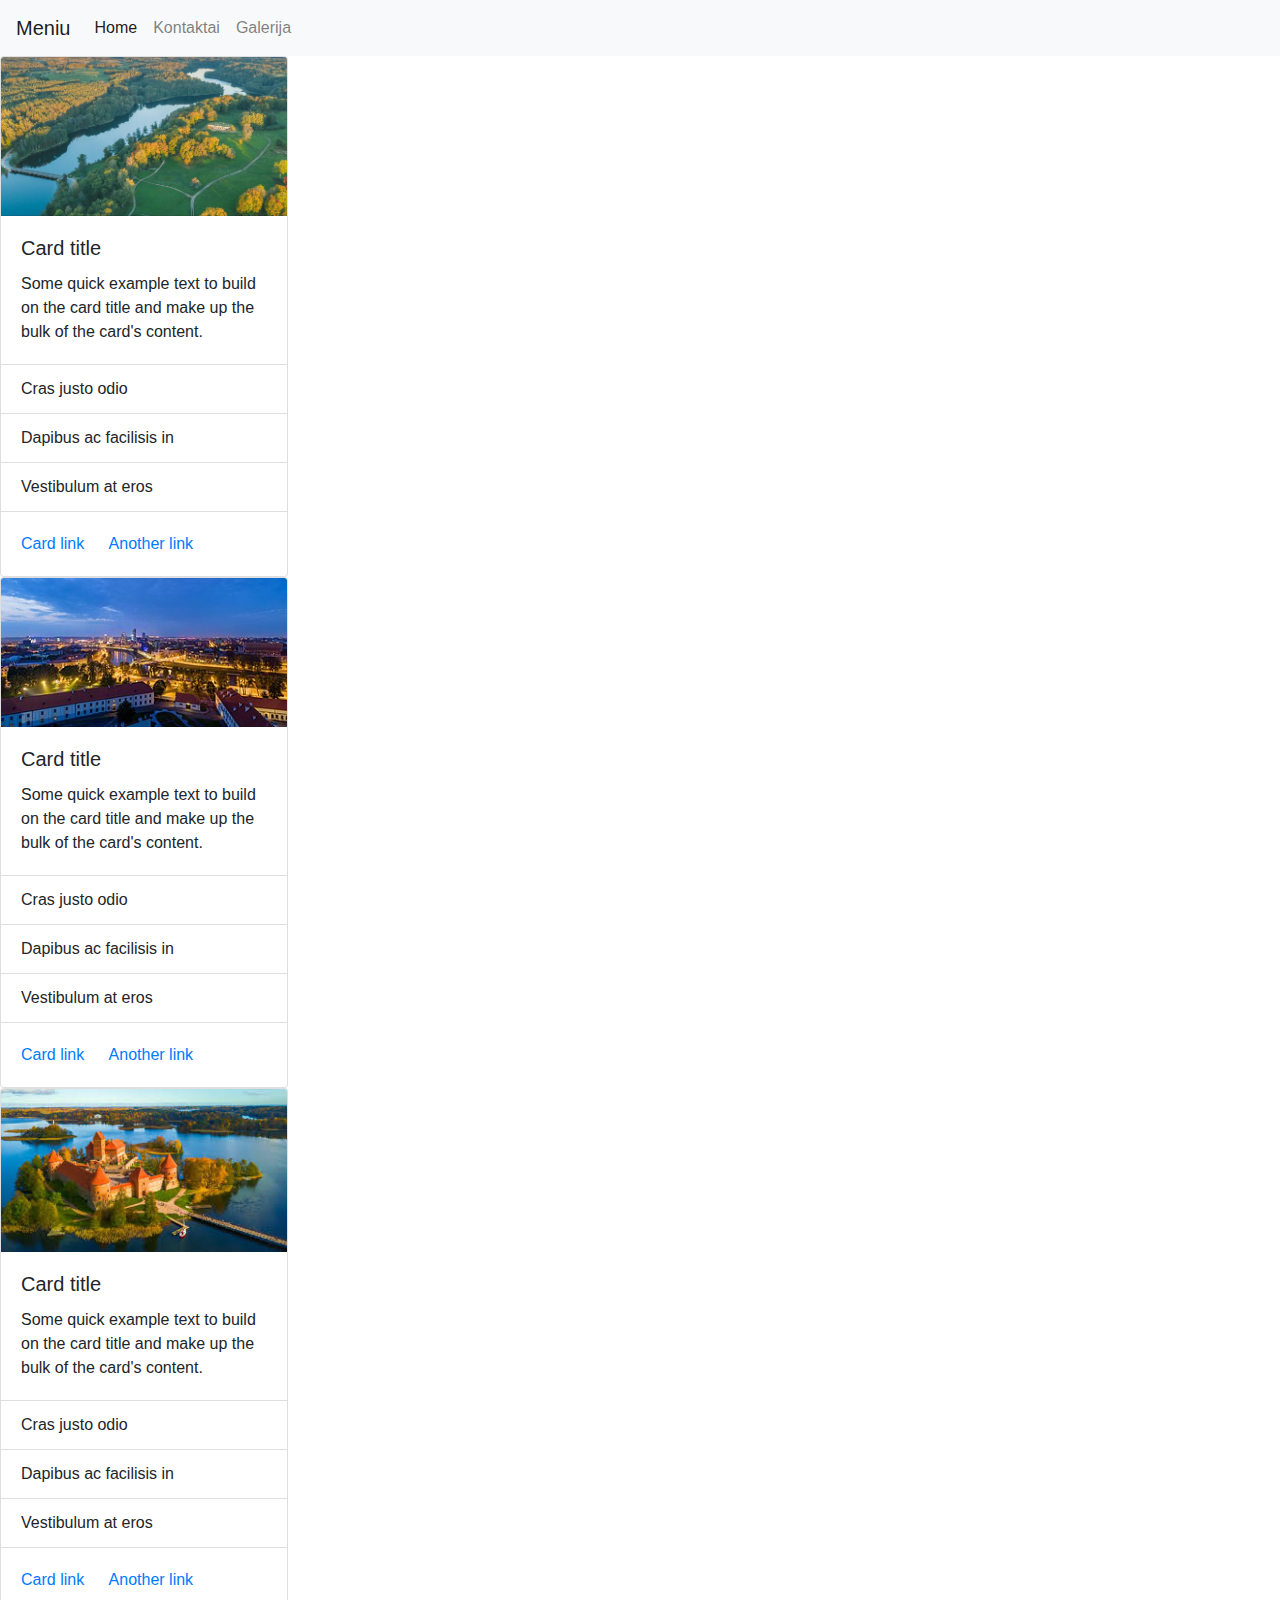
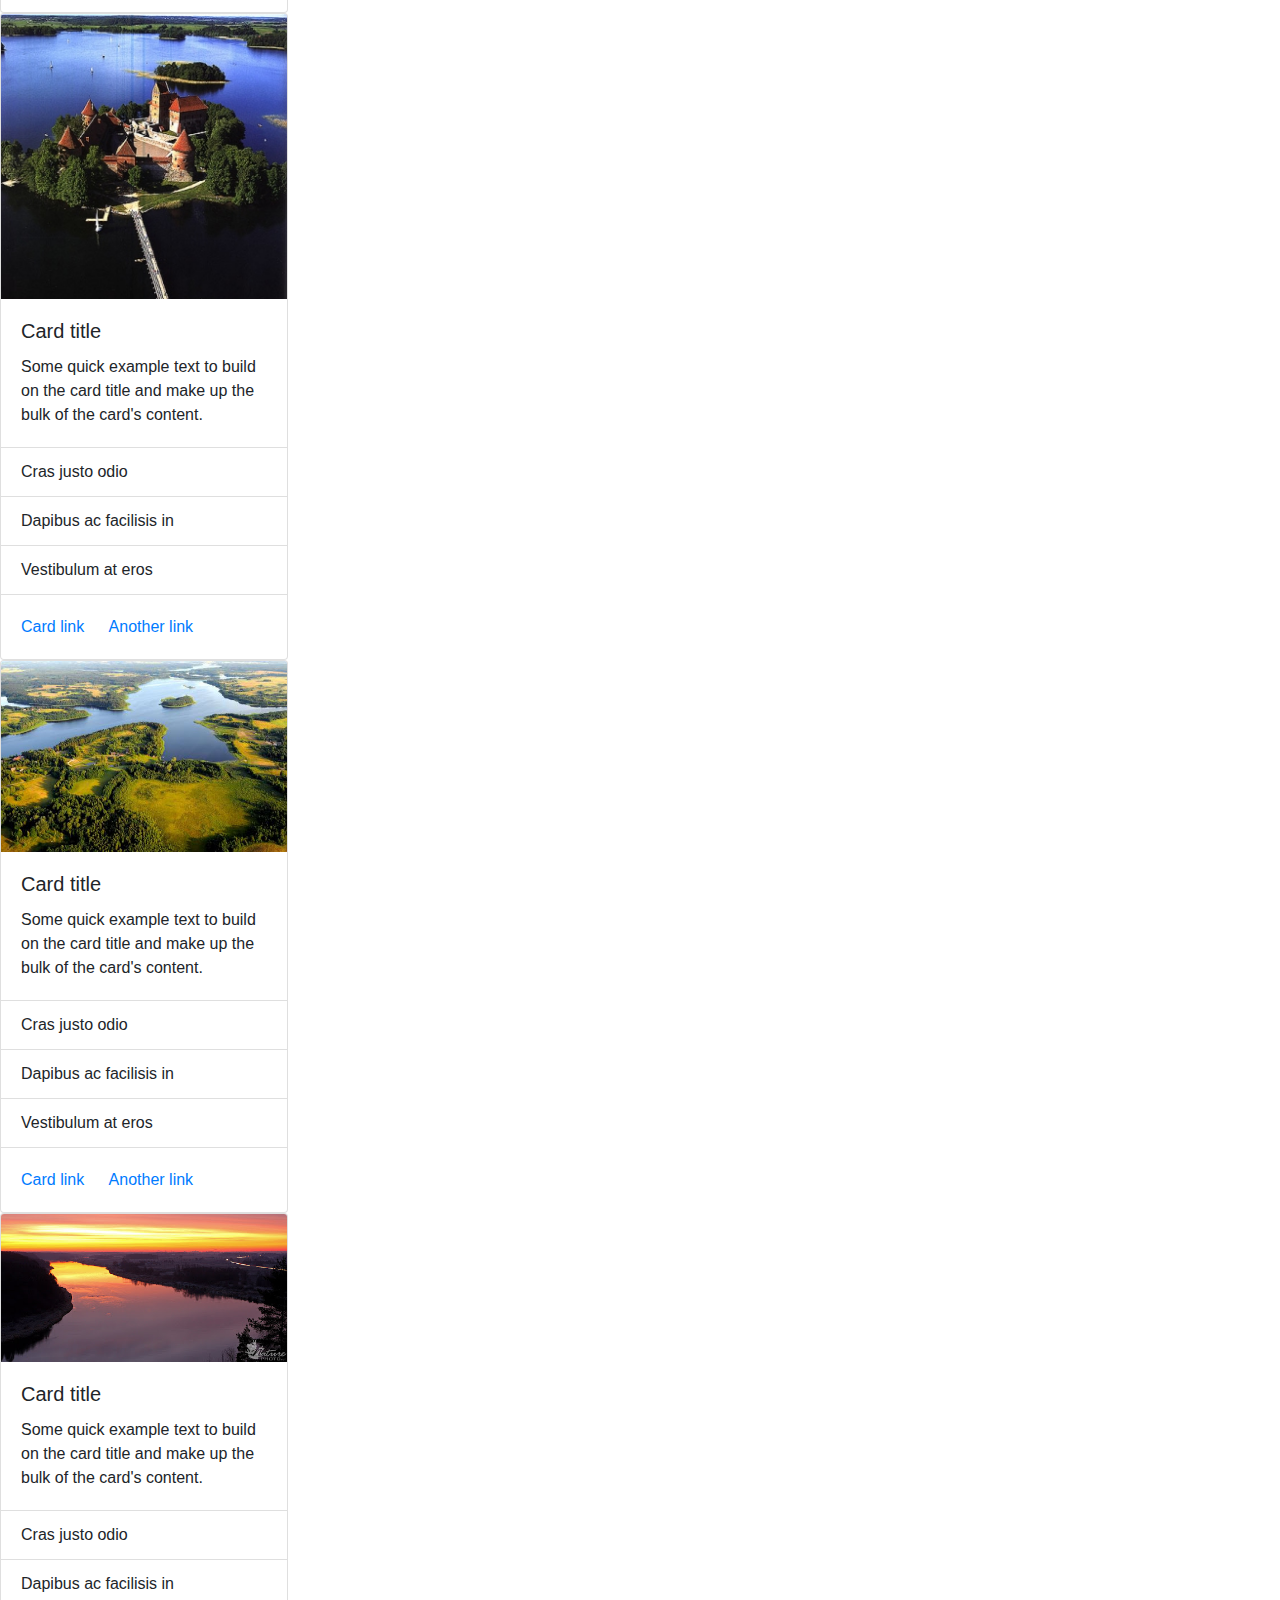
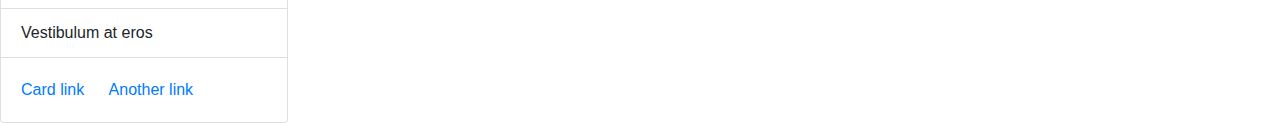
==== index.html @ 1ff2577b "Add files via upload" ====
<!DOCTYPE html>
<html>
<head>
    <meta charset="utf-8">
    <meta name="viewport" content="width=content-width">
    <title>Bootstrap</title>
    <link rel="stylesheet" href="https://stackpath.bootstrapcdn.com/bootstrap/4.5.2/css/bootstrap.min.css" integrity="sha384-JcKb8q3iqJ61gNV9KGb8thSsNjpSL0n8PARn9HuZOnIxN0hoP+VmmDGMN5t9UJ0Z" crossorigin="anonymous">
    <link rel="stylesheet" type="text/css" href="style.css">
</head>
<body>
<div class="navbarcontainer"> 
   <nav class="navbar navbar-expand-lg navbar-light bg-light">
  <a class="navbar-brand" href="#">Meniu</a>
  <button class="navbar-toggler" type="button" data-toggle="collapse" data-target="#navbarSupportedContent" aria-controls="navbarSupportedContent" aria-expanded="false" aria-label="Toggle navigation">
    <span class="navbar-toggler-icon"></span>
  </button>

  <div class="collapse navbar-collapse" id="navbarSupportedContent">
    <ul class="navbar-nav mr-auto">
      <li class="nav-item active">
        <a class="nav-link" href="index.html">Home</a>
      </li>
      <li class="nav-item">
        <a class="nav-link" href="contacts.html">Kontaktai</a>
      </li>
      <li class="nav-item">
        <a class="nav-link" href="gallery.html">Galerija</a>
      </li>
      </li>
     
    </ul>
  </div>
</nav>
</div>
<div class="bodycontainer">
	<div class="card" style="width: 18rem;">
  <img src="img/img1.jpeg" class="card-img-top" alt="...">
  <div class="card-body">
    <h5 class="card-title">Card title</h5>
    <p class="card-text">Some quick example text to build on the card title and make up the bulk of the card's content.</p>
  </div>
  <ul class="list-group list-group-flush">
    <li class="list-group-item">Cras justo odio</li>
    <li class="list-group-item">Dapibus ac facilisis in</li>
    <li class="list-group-item">Vestibulum at eros</li>
  </ul>
  <div class="card-body">
    <a href="#" class="card-link">Card link</a>
    <a href="#" class="card-link">Another link</a>
  </div>
</div>


<div class="card" style="width: 18rem;">
  <img src="img/img2.jpg" class="card-img-top" alt="...">
  <div class="card-body">
    <h5 class="card-title">Card title</h5>
    <p class="card-text">Some quick example text to build on the card title and make up the bulk of the card's content.</p>
  </div>
  <ul class="list-group list-group-flush">
    <li class="list-group-item">Cras justo odio</li>
    <li class="list-group-item">Dapibus ac facilisis in</li>
    <li class="list-group-item">Vestibulum at eros</li>
  </ul>
  <div class="card-body">
    <a href="#" class="card-link">Card link</a>
    <a href="#" class="card-link">Another link</a>
  </div>
</div>


<div class="card" style="width: 18rem;">
  <img src="img/img3.jpg" class="card-img-top" alt="...">
  <div class="card-body">
    <h5 class="card-title">Card title</h5>
    <p class="card-text">Some quick example text to build on the card title and make up the bulk of the card's content.</p>
  </div>
  <ul class="list-group list-group-flush">
    <li class="list-group-item">Cras justo odio</li>
    <li class="list-group-item">Dapibus ac facilisis in</li>
    <li class="list-group-item">Vestibulum at eros</li>
  </ul>
  <div class="card-body">
    <a href="#" class="card-link">Card link</a>
    <a href="#" class="card-link">Another link</a>
  </div>
</div>
</div>
<div class="body2container">
<div class="card" style="width: 18rem;">
  <img src="img/img4.jpg" class="card-img-top" alt="...">
  <div class="card-body">
    <h5 class="card-title">Card title</h5>
    <p class="card-text">Some quick example text to build on the card title and make up the bulk of the card's content.</p>
  </div>
  <ul class="list-group list-group-flush">
    <li class="list-group-item">Cras justo odio</li>
    <li class="list-group-item">Dapibus ac facilisis in</li>
    <li class="list-group-item">Vestibulum at eros</li>
  </ul>
  <div class="card-body">
    <a href="#" class="card-link">Card link</a>
    <a href="#" class="card-link">Another link</a>
  </div>
</div>


<div class="card" style="width: 18rem;">
  <img src="img/img5.jpg" class="card-img-top" alt="...">
  <div class="card-body">
    <h5 class="card-title">Card title</h5>
    <p class="card-text">Some quick example text to build on the card title and make up the bulk of the card's content.</p>
  </div>
  <ul class="list-group list-group-flush">
    <li class="list-group-item">Cras justo odio</li>
    <li class="list-group-item">Dapibus ac facilisis in</li>
    <li class="list-group-item">Vestibulum at eros</li>
  </ul>
  <div class="card-body">
    <a href="#" class="card-link">Card link</a>
    <a href="#" class="card-link">Another link</a>
  </div>
</div>


<div class="card" style="width: 18rem;">
  <img src="img/img6.jpg" class="card-img-top" alt="...">
  <div class="card-body">
    <h5 class="card-title">Card title</h5>
    <p class="card-text">Some quick example text to build on the card title and make up the bulk of the card's content.</p>
  </div>
  <ul class="list-group list-group-flush">
    <li class="list-group-item">Cras justo odio</li>
    <li class="list-group-item">Dapibus ac facilisis in</li>
    <li class="list-group-item">Vestibulum at eros</li>
  </ul>
  <div class="card-body">
    <a href="#" class="card-link">Card link</a>
    <a href="#" class="card-link">Another link</a>
  </div>
</div>


</div>
<footer>
    <script src="https://code.jquery.com/jquery-3.5.1.slim.min.js" integrity="sha384-DfXdz2htPH0lsSSs5nCTpuj/zy4C+OGpamoFVy38MVBnE+IbbVYUew+OrCXaRkfj" crossorigin="anonymous"></script>
    <script src="https://cdn.jsdelivr.net/npm/popper.js@1.16.1/dist/umd/popper.min.js" integrity="sha384-9/reFTGAW83EW2RDu2S0VKaIzap3H66lZH81PoYlFhbGU+6BZp6G7niu735Sk7lN" crossorigin="anonymous"></script>
    <script src="https://stackpath.bootstrapcdn.com/bootstrap/4.5.2/js/bootstrap.min.js" integrity="sha384-B4gt1jrGC7Jh4AgTPSdUtOBvfO8shuf57BaghqFfPlYxofvL8/KUEfYiJOMMV+rV" crossorigin="anonymous"></script>
    <script src="script.js"></script>
</footer>
</body>
</html>
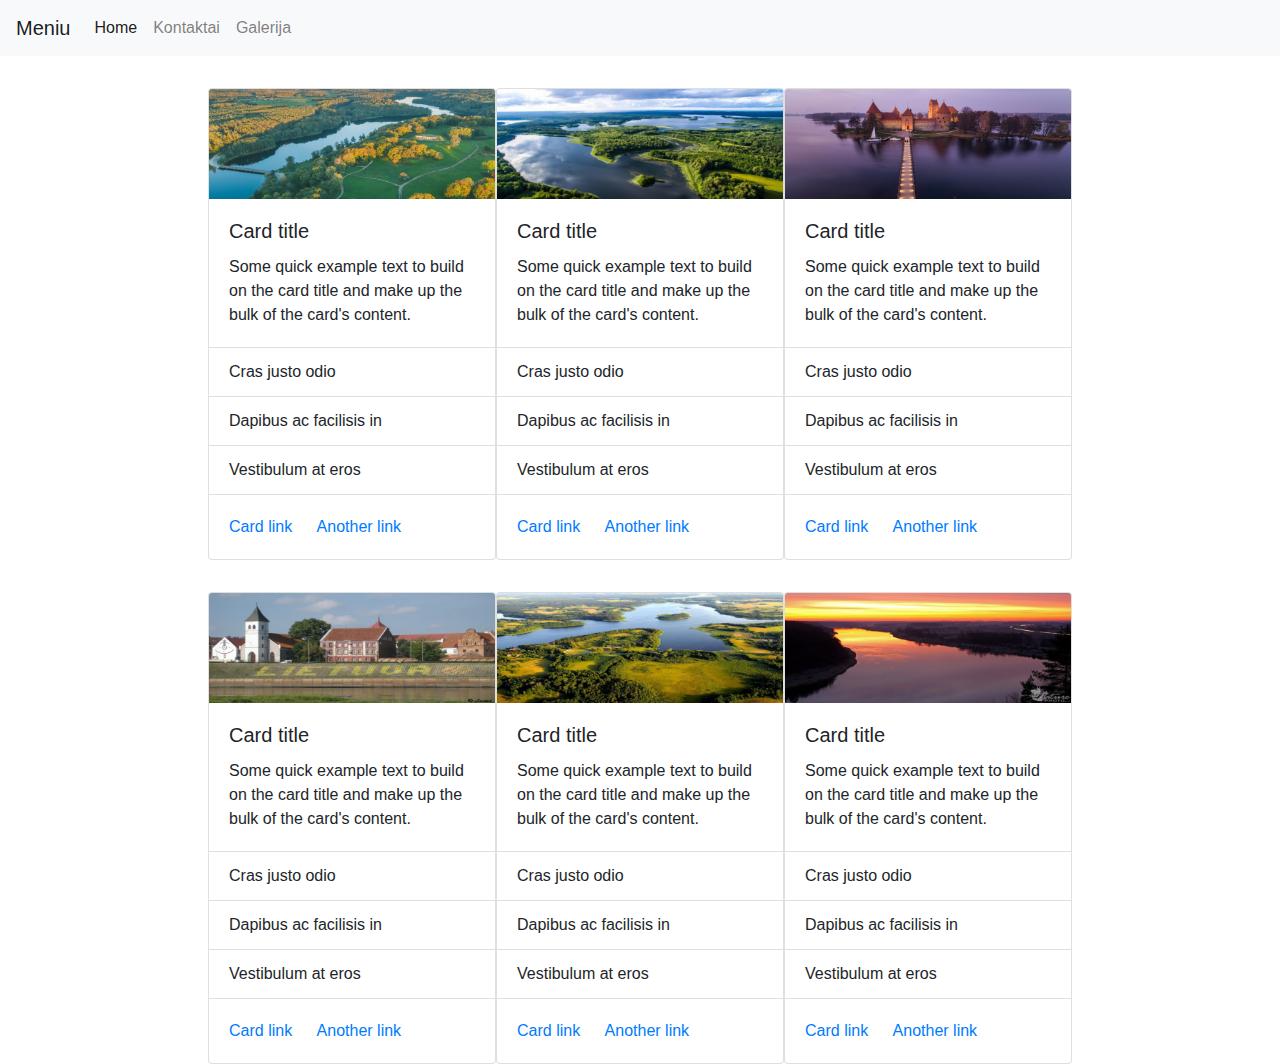
==== commit 0b5cb150: "Add files via upload" ====
--- a/index.html
+++ b/index.html
@@ -34,7 +34,7 @@
 </div>
 <div class="bodycontainer">
 	<div class="card" style="width: 18rem;">
-  <img src="img/img1.jpeg" class="card-img-top" alt="...">
+  <img src="img/img1.jpg" class="card-img-top" alt="upe">
   <div class="card-body">
     <h5 class="card-title">Card title</h5>
     <p class="card-text">Some quick example text to build on the card title and make up the bulk of the card's content.</p>
@@ -52,7 +52,7 @@
 
 
 <div class="card" style="width: 18rem;">
-  <img src="img/img2.jpg" class="card-img-top" alt="...">
+  <img src="img/img2.jpg" class="card-img-top" alt="miestas">
   <div class="card-body">
     <h5 class="card-title">Card title</h5>
     <p class="card-text">Some quick example text to build on the card title and make up the bulk of the card's content.</p>
@@ -70,7 +70,7 @@
 
 
 <div class="card" style="width: 18rem;">
-  <img src="img/img3.jpg" class="card-img-top" alt="...">
+  <img src="img/img3.jpg" class="card-img-top" alt="Trakai">
   <div class="card-body">
     <h5 class="card-title">Card title</h5>
     <p class="card-text">Some quick example text to build on the card title and make up the bulk of the card's content.</p>
@@ -88,7 +88,7 @@
 </div>
 <div class="body2container">
 <div class="card" style="width: 18rem;">
-  <img src="img/img4.jpg" class="card-img-top" alt="...">
+  <img src="img/img4.jpg" class="card-img-top" alt="trakai">
   <div class="card-body">
     <h5 class="card-title">Card title</h5>
     <p class="card-text">Some quick example text to build on the card title and make up the bulk of the card's content.</p>
@@ -106,7 +106,7 @@
 
 
 <div class="card" style="width: 18rem;">
-  <img src="img/img5.jpg" class="card-img-top" alt="...">
+  <img src="img/img5.jpg" class="card-img-top" alt="upe">
   <div class="card-body">
     <h5 class="card-title">Card title</h5>
     <p class="card-text">Some quick example text to build on the card title and make up the bulk of the card's content.</p>
@@ -124,7 +124,7 @@
 
 
 <div class="card" style="width: 18rem;">
-  <img src="img/img6.jpg" class="card-img-top" alt="...">
+  <img src="img/img6.jpg" class="card-img-top" alt="upe">
   <div class="card-body">
     <h5 class="card-title">Card title</h5>
     <p class="card-text">Some quick example text to build on the card title and make up the bulk of the card's content.</p>
--- a/style.css
+++ b/style.css
@@ -0,0 +1,23 @@
+.navbarcontainer {
+    margin-bottom: 2em;
+}
+.bodycontainer {
+    display: flex;
+    justify-content: center;
+    margin-bottom: 2em;
+}
+.body2container {
+    display: flex;
+    justify-content: center;
+}
+@media (min-width: 768px) {
+    .carousel-multi-item-2 .col-md-4 {
+        float: left;
+        width: 25%;
+        max-width: 100%; } }
+
+.carousel-multi-item-2 .card img {
+    border-radius: 2px; }
+.margin1 {
+    margin: 3em;
+}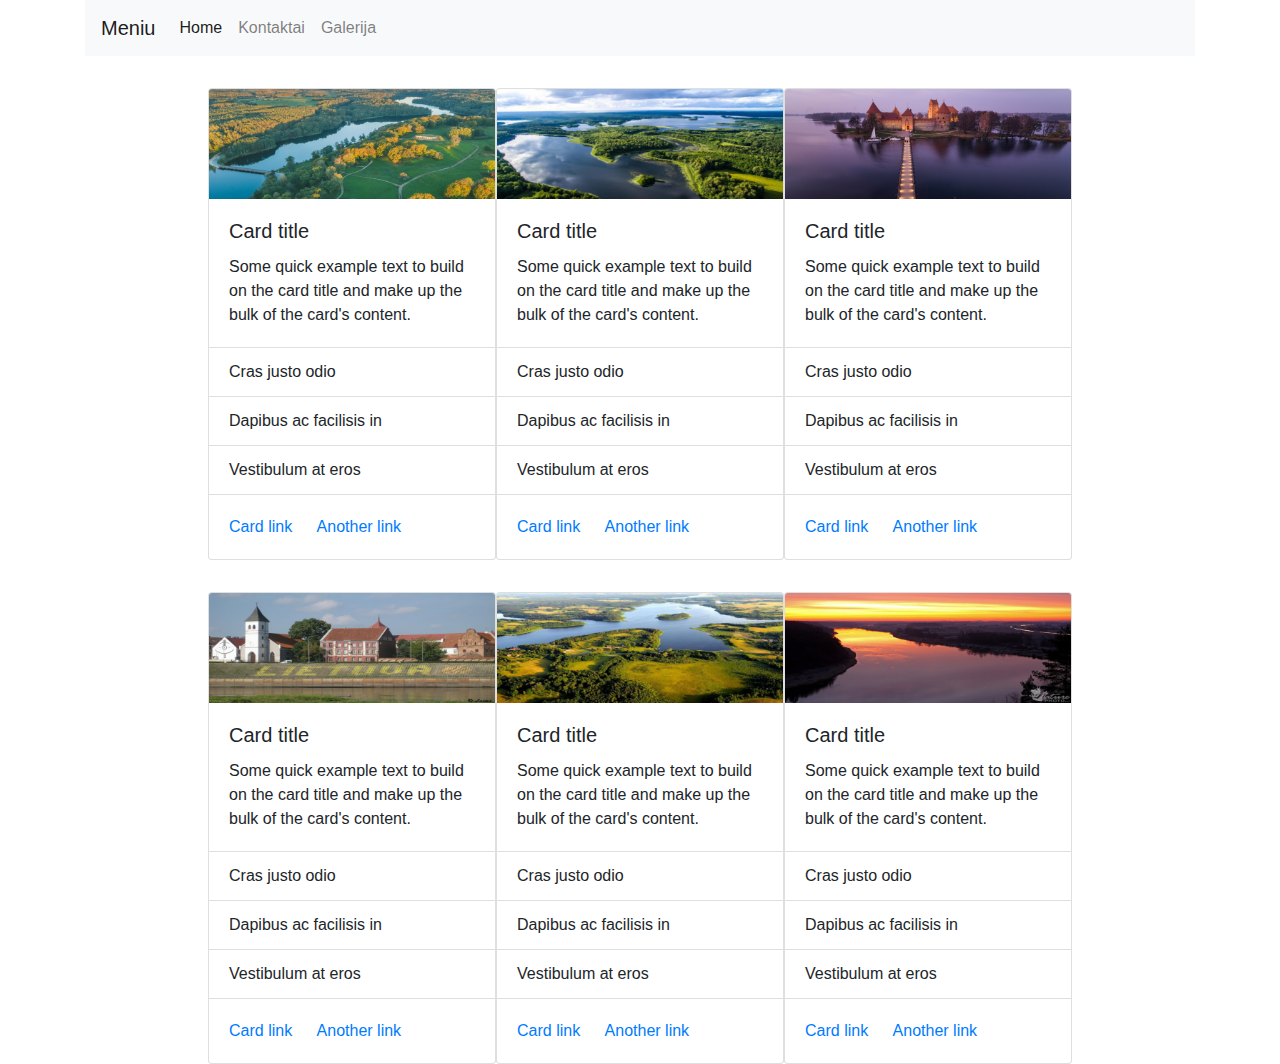
==== commit 2daf6de0: "Add files via upload" ====
--- a/index.html
+++ b/index.html
@@ -8,7 +8,7 @@
     <link rel="stylesheet" type="text/css" href="style.css">
 </head>
 <body>
-<div class="navbarcontainer"> 
+<div class="container navbarcontainer">
    <nav class="navbar navbar-expand-lg navbar-light bg-light">
   <a class="navbar-brand" href="#">Meniu</a>
   <button class="navbar-toggler" type="button" data-toggle="collapse" data-target="#navbarSupportedContent" aria-controls="navbarSupportedContent" aria-expanded="false" aria-label="Toggle navigation">
@@ -32,7 +32,7 @@
   </div>
 </nav>
 </div>
-<div class="bodycontainer">
+<div class="contianer bodycontainer">
 	<div class="card" style="width: 18rem;">
   <img src="img/img1.jpg" class="card-img-top" alt="upe">
   <div class="card-body">
